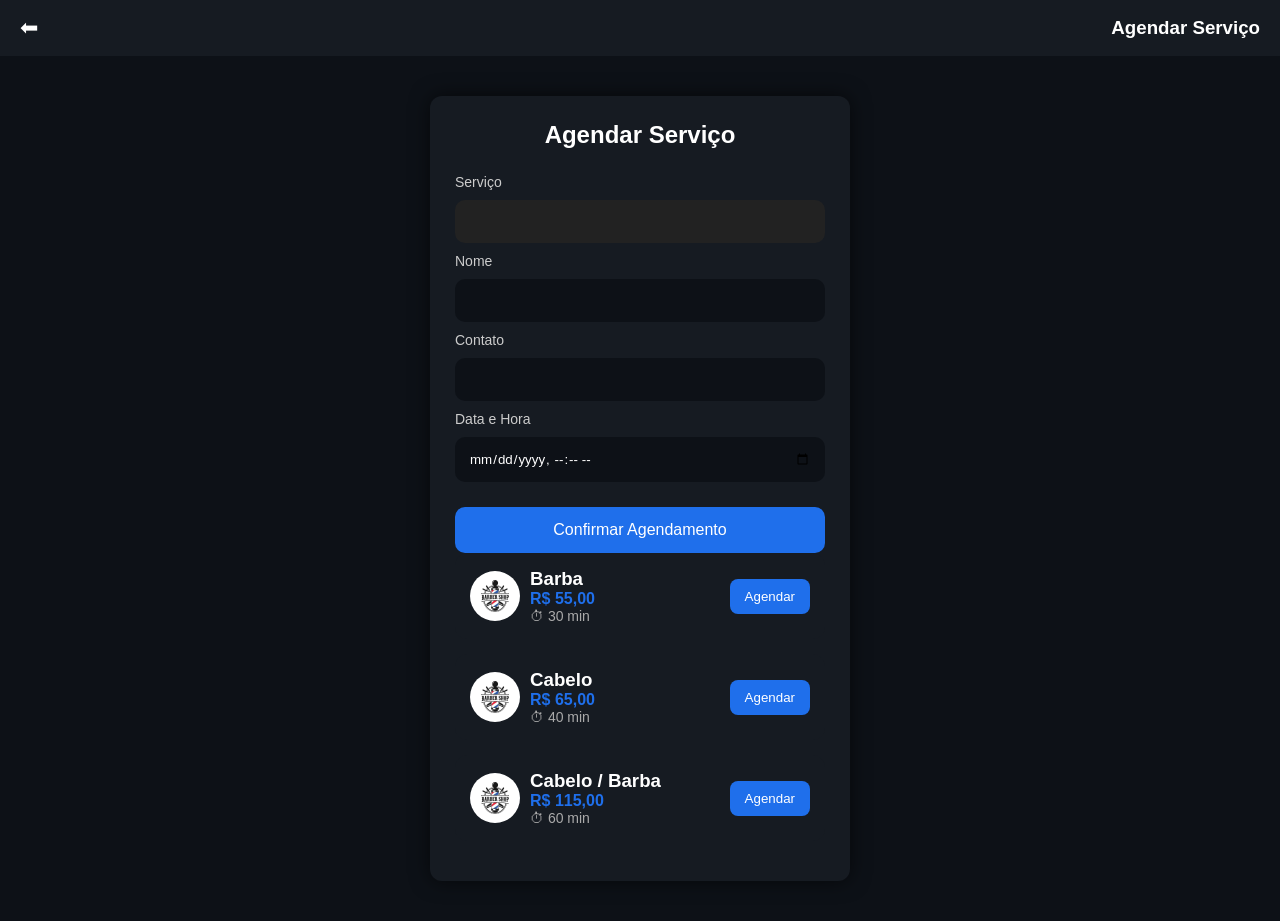
==== barbearia/barbeariaFrontEnd/html/agendamento.html @ 7bb65d56 "integrado ao backend e frontend adicionado" ====
<!DOCTYPE html>
<html lang="pt-br">
<head>
<meta charset="UTF-8">
<meta name="viewport" content="width=device-width, initial-scale=1.0">
<title>Agendar Serviço</title>

<link rel="stylesheet" href="../css/style.css">
<link rel="stylesheet" href="../css/agendar.css">

</head>

<body>

<header class="header">

<span class="voltar" onclick="voltar()">⬅</span>

<h3>Agendar Serviço</h3>

</header>

<div class="container">

<h2>Agendar Serviço</h2>

<form id="formAgendamento" class="form-agendamento">

<label>Serviço</label>
<input type="text" id="servico" readonly>

<label>Nome</label>
<input type="text" id="nomeCliente" required>

<label>Contato</label>
<input type="text" id="contato" required>

<label>Data e Hora</label>
<input type="datetime-local" id="dataAgendada" required>

<button type="submit">Confirmar Agendamento</button>

</form>

</div>

<div id="modalAviso" class="modal">
  <div class="modal-content">
    <p id="mensagemModal"></p>
    <button onclick="fecharModal()">OK</button>
  </div>
</div>

<script src="../script.js"></script>




</body>
</html>
---- barbearia/barbeariaFrontEnd/css/style.css ----
body{
background:#0d1117;
font-family:Arial;
margin:0;
color:white;
}

/* HEADER */

.header{
display:flex;
justify-content:space-between;
align-items:center;
padding:15px 20px;
background:#161b22;
}

.logo{
display:flex;
align-items:center;
gap:10px;
font-weight:bold;
}

.logo img{
width:35px;
}

.menu-icon{
font-size:22px;
cursor:pointer;
}

.menu-icon:hover{
    color: #1f6feb;
}

/* MENU */

.menu{
display:none;
flex-direction:column;
background:#161b22;
padding:10px 0;
text-align:center;
}

.menu a{
padding:15px;
text-decoration:none;
color:white;
border-bottom:1px solid #222;
transition:0.3s;
}

.menu a:hover{
background:#1f71eb4f;
color:white;
}
/* CONTAINER */

.container{
padding:20px;
max-width:500px;
margin:auto;
}

/* SEARCH */

.search-container{
width:100%;
margin:20px 0;
}

.search-container input{
width:100%;
padding:14px;
border-radius:10px;
border:none;
background:#161b22;
color:white;
box-sizing:border-box;
}

/* CARDS */

.card{
display:flex;
align-items:center;
justify-content:space-between;
background:#161b22;
padding:15px;
border-radius:12px;
margin-bottom:15px;
}

.card img{
width:50px;
height:50px;
border-radius:50%;
object-fit:cover;
}

.info{
flex:1;
margin-left:10px;
}

.price{
color:#1f6feb;
font-weight:bold;
}

.time{
color:#aaa;
font-size:14px;
}

.card button{
background:#1f6feb;
border:none;
padding:10px 15px;
border-radius:8px;
color:white;
cursor:pointer;
}

.card button:hover{
  background-color: #013179;
  cursor: pointer;
}


.footer{
background:#161b22;
padding:40px 20px;
margin-top:50px;
color:white;
}

.footer-container{
display:flex;
justify-content:space-between;
flex-wrap:wrap;
gap:30px;
max-width:900px;
margin:auto;
}

.footer h3{
margin-bottom:10px;
}

.footer p{
font-size:14px;
color:#ccc;
margin:5px 0;
}

.footer-redes img{
width:30px;
margin-right:12px;
cursor:pointer;
transition:0.3s;
}

.footer-redes img:hover{
transform:scale(1.15);
}

.whatsapp{
display:inline-block;
margin-top:10px;
padding:8px 12px;
background:#25D366;
color:white;
border-radius:6px;
text-decoration:none;
font-size:14px;
}

.whatsapp:hover{
background:#1ebe5d;
}

.copyright{
text-align:center;
margin-top:30px;
font-size:13px;
color:#888;
}

@media (max-width:600px){

.footer-container{
flex-direction:column;
text-align:center;
}

}

.social {
    display: flex;
    gap: 25px;
    margin-top: 15px;
    align-items: center;
}

.social img {
    width: 80px;
    height: 80px;
    transition: 0.3s;
    cursor: pointer;
}

.social img:hover {
    transform: scale(1.15);
}

@media (max-width: 600px) {
    .social img {
        width: 90px;
        height: 90px;
    }
}
---- barbearia/barbeariaFrontEnd/css/agendar.css ----
/* RESET */

*{
margin:0;
padding:0;
box-sizing:border-box;
font-family: Arial, Helvetica, sans-serif;
}

/* FUNDO */

body{
background:#0d1117;
color:white;
}

/* HEADER */

.header{
display:flex;
align-items:center;
padding:15px 20px;
background:#161b22;
gap:15px;
}

.voltar{
font-size:22px;
cursor:pointer;
}

.voltar:hover{
color:#1f6feb;
}

/* CONTAINER */

.container{
max-width:420px;
margin:40px auto;
padding:25px;
background:#161b22;
border-radius:12px;
box-shadow:0 0 20px rgba(0,0,0,0.6);
}

/* TITULO */

h2{
text-align:center;
margin-bottom:25px;
}

/* FORM */

.form-agendamento{
display:flex;
flex-direction:column;
gap:10px;
}

/* LABEL */

.form-agendamento label{
font-size:14px;
color:#ccc;
}

/* INPUT */

.form-agendamento input{
padding:14px;
border-radius:10px;
border:none;
background:#0d1117;
color:white;
}

/* INPUT READONLY */

.form-agendamento input[readonly]{
background:#222;
}

/* BOTÃO */

.form-agendamento button{
margin-top:15px;
padding:14px;
background:#1f6feb;
border:none;
border-radius:10px;
color:white;
font-size:16px;
cursor:pointer;
transition:0.3s;
}

.form-agendamento button:hover{
background:#013179;
}

/* RESPONSIVO */

@media (max-width:600px){

.container{
margin:20px;
padding:20px;
}

}

.modal{
position: fixed;
top:0;
left:0;
width:100%;
height:100%;
background: rgba(0,0,0,0.6);
display:none;
align-items:center;
justify-content:center;
z-index:1000;
}

.modal-content{
background:#0f172a;
padding:30px;
border-radius:12px;
text-align:center;
color:white;
width:280px;
box-shadow:0 10px 30px rgba(0,0,0,0.5);
}

.modal-content p{
margin-bottom:20px;
font-size:16px;
}

.modal-content button{
background:#2563eb;
border:none;
padding:10px 20px;
border-radius:8px;
color:white;
cursor:pointer;
font-weight:bold;
}

.modal-content button:hover{
background:#1d4ed8;
}
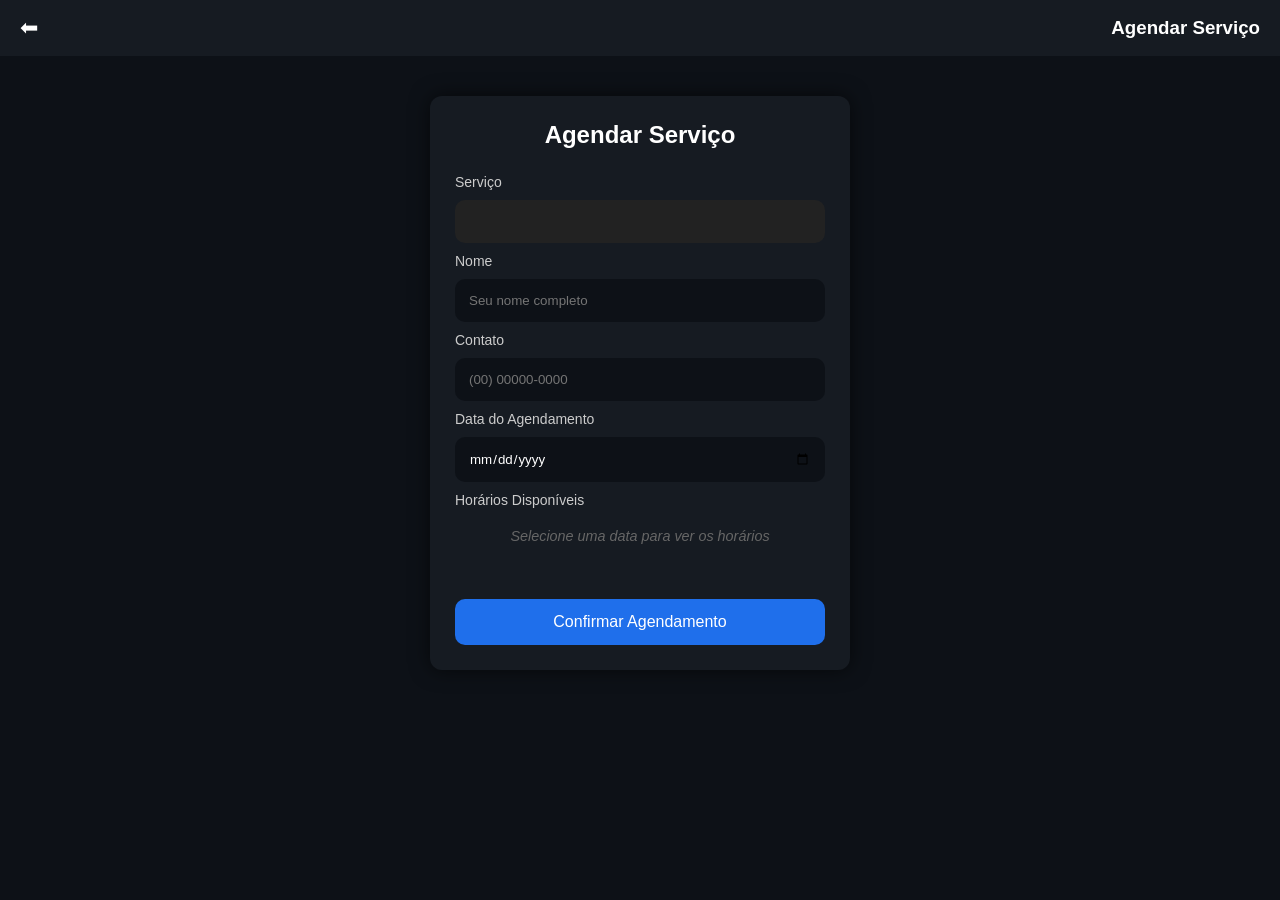
==== commit 6d45f217: "agendamento ok" ====
--- a/barbearia/barbeariaFrontEnd/html/agendamento.html
+++ b/barbearia/barbeariaFrontEnd/html/agendamento.html
@@ -26,29 +26,37 @@
 
 <form id="formAgendamento" class="form-agendamento">
 
-<label>Serviço</label>
-<input type="text" id="servico" readonly>
+    <label for="servico">Serviço</label>
+    <input type="text" id="servico" readonly>
 
-<label>Nome</label>
-<input type="text" id="nomeCliente" required>
+    <label for="nomeCliente">Nome</label>
+    <input type="text" id="nomeCliente" required placeholder="Seu nome completo">
 
-<label>Contato</label>
-<input type="text" id="contato" required>
+    <label for="contato">Contato</label>
+    <input type="text" id="contato" required placeholder="(00) 00000-0000">
 
-<label>Data e Hora</label>
-<input type="datetime-local" id="dataAgendada" required>
+    <label for="dataAgendada">Data do Agendamento</label>
+    <input type="date" id="dataAgendada" required>
 
-<button type="submit">Confirmar Agendamento</button>
+    <label>Horários Disponíveis</label>
+    <div id="container-horarios" class="grid-horarios">
+        <p style="color: #666; font-size: 0.9rem;">Selecione uma data para ver os horários</p>
+    </div>
+
+    <button type="button" onclick="enviarAgendamento()">Confirmar Agendamento</button>
 
 </form>
 
-</div>
+<div id="modalAviso" class="modal">
 
-<div id="modalAviso" class="modal">
   <div class="modal-content">
+
     <p id="mensagemModal"></p>
+
     <button onclick="fecharModal()">OK</button>
+
   </div>
+
 </div>
 
 <script src="../script.js"></script>
--- a/barbearia/barbeariaFrontEnd/css/agendar.css
+++ b/barbearia/barbeariaFrontEnd/css/agendar.css
@@ -111,44 +111,110 @@
 
 }
 
-.modal{
-position: fixed;
-top:0;
-left:0;
-width:100%;
-height:100%;
-background: rgba(0,0,0,0.6);
-display:none;
-align-items:center;
-justify-content:center;
-z-index:1000;
+.modal {
+    display: none; 
+    position: fixed;
+    z-index: 9999 !important;
+    left: 0;
+    top: 0;
+    width: 100%;
+    height: 100%;
+    background-color: rgba(0,0,0,0.8);
+    align-items: center;
+    justify-content: center;
 }
 
 .modal-content{
-background:#0f172a;
-padding:30px;
-border-radius:12px;
-text-align:center;
-color:white;
-width:280px;
-box-shadow:0 10px 30px rgba(0,0,0,0.5);
+    background:#0f172a;
+    padding:30px;
+    border-radius:12px;
+    text-align:center;
+    color:white;
+    width:280px;
+    box-shadow:0 10px 30px rgba(0,0,0,0.5);
 }
 
 .modal-content p{
-margin-bottom:20px;
-font-size:16px;
+    margin-bottom:20px;
+    font-size:16px;
 }
 
 .modal-content button{
-background:#2563eb;
-border:none;
-padding:10px 20px;
-border-radius:8px;
-color:white;
-cursor:pointer;
-font-weight:bold;
+    background:#2563eb;
+    border:none;
+    padding:10px 20px;
+    border-radius:8px;
+    color:white;
+    cursor:pointer;
+    font-weight:bold;
 }
 
 .modal-content button:hover{
-background:#1d4ed8;
+    background:#1d4ed8;
+}
+
+.grid-horarios {
+    display: grid;
+    grid-template-columns: repeat(3, 1fr); /* 3 colunas de tamanhos iguais */
+    gap: 12px;
+    margin-bottom: 20px;
+    padding: 10px 0;
+}
+
+
+.btn-horario {
+    background-color: #1a1a1a; 
+    border: 1px solid #333;
+    color: #fff;
+    padding: 12px;
+    border-radius: 8px;
+    cursor: pointer;
+    font-size: 0.9rem;
+    transition: all 0.3s ease;
+    text-align: center;
+}
+
+
+.btn-horario:hover {
+    border-color: #007bff;
+    background-color: #252525;
+}
+
+
+.btn-horario.selecionado {
+    background-color: #007bff; 
+    color: white;
+    border-color: #007bff;
+    font-weight: bold;
+    transform: scale(1.05); 
+    box-shadow: 0 4px 10px rgba(0, 123, 255, 0.3);
+}
+
+.btn-horario.selecionado:hover{
+
+background-color: #021a35; 
+border-color: #0056b3;
+}
+
+
+#container-horarios p {
+    grid-column: span 3; 
+    text-align: center;
+    color: #888;
+    font-style: italic;
+}
+
+.btn-horario.selecionado {
+    background-color: #022b57; 
+    color: rgb(247, 247, 247);
+    border-color: #f8fafd; 
+    font-weight: bold;
+    transform: scale(1.05);
+    box-shadow: 0 4px 10px rgba(0, 0, 0, 0.5);
+}
+
+
+.btn-horario.selecionado:hover {
+    background-color: #004085; 
+    border-color: #003366;
 }
